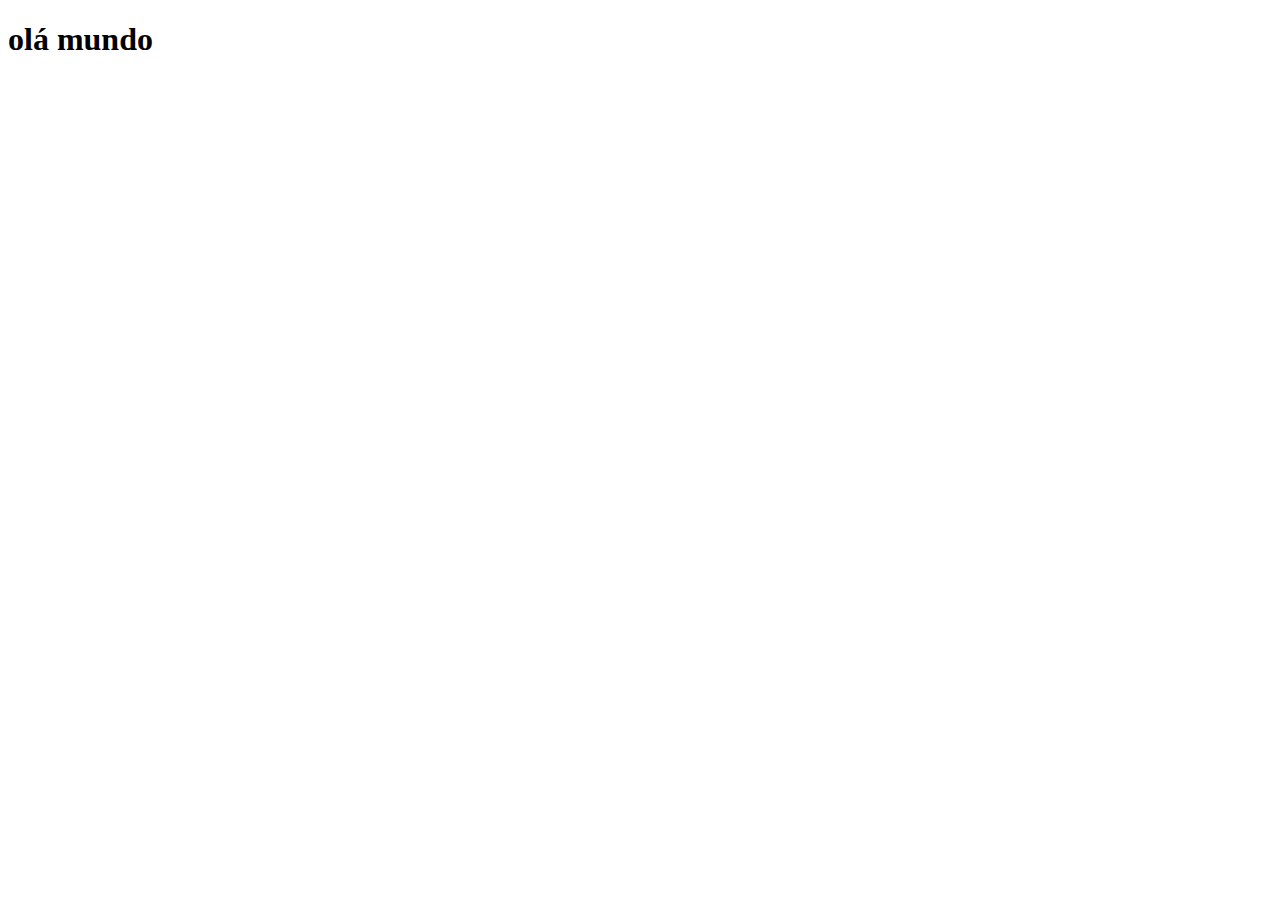
==== index.html @ ed7b2163 "Create index.html" ====
<!DOCTYPE html>
<html lang="pt-br">
<head>
    <meta charset="UTF-8">
    <meta name="viewport" content="width=device-width, initial-scale=1.0">
    <link rel="shortcut icon" href="favicon (2).ico" type="image/x-icon">
    <title>Document</title>
</head>
<body>
    <h1>olá mundo</h1>
</body>
</html>
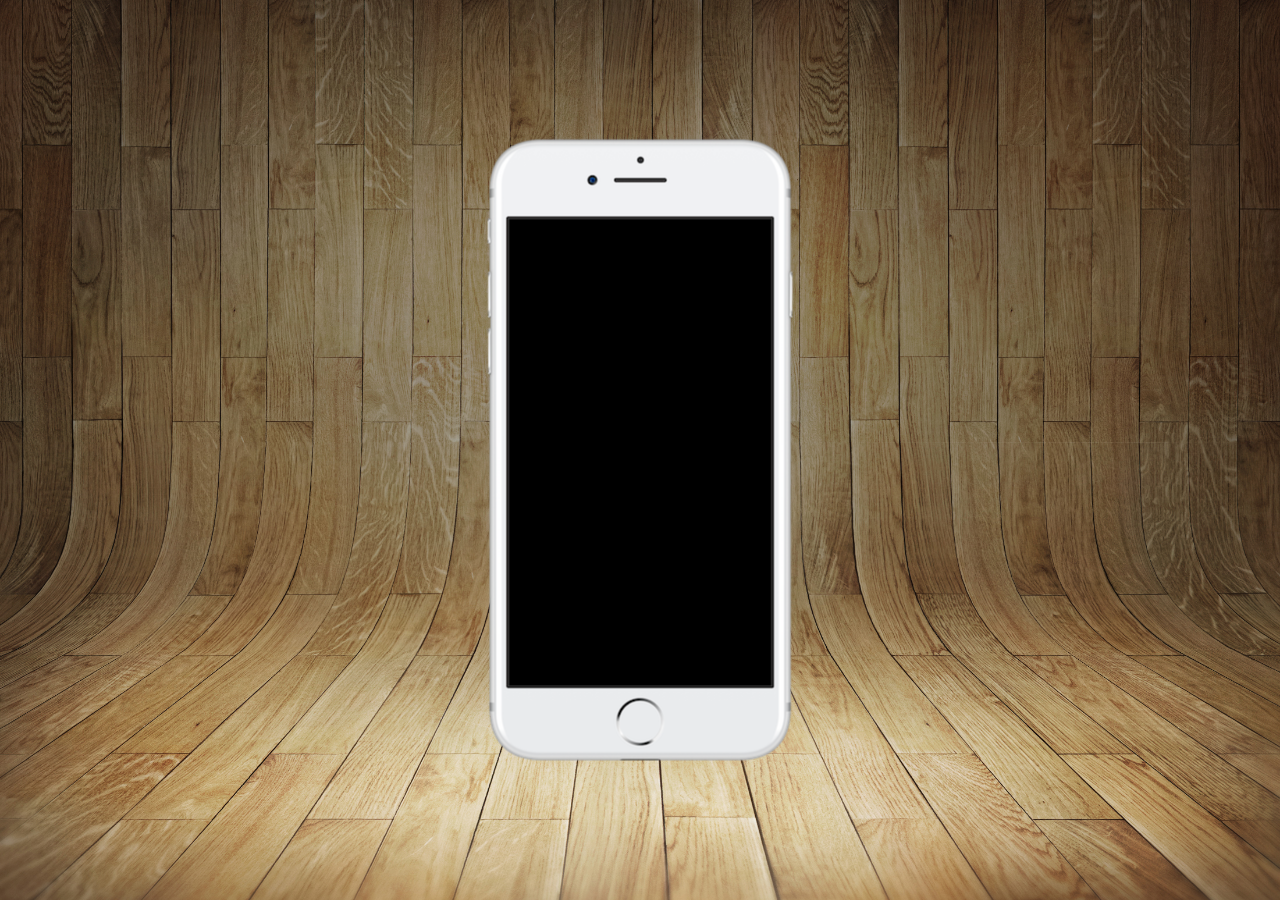
==== commit b8bfdabd: "projeto social" ====
--- a/index.html
+++ b/index.html
@@ -4,9 +4,17 @@
     <meta charset="UTF-8">
     <meta name="viewport" content="width=device-width, initial-scale=1.0">
     <link rel="shortcut icon" href="favicon (2).ico" type="image/x-icon">
-    <title>Document</title>
+    <link rel="stylesheet" href="style/style.css">
+    <title>Projeto redes Sociais</title>
 </head>
 <body>
-    <h1>olá mundo</h1>
+    <main>
+        <section id="telefone">
+
+        </section>
+        <section id="redes-sociais">
+
+        </section>
+    </main>
 </body>
 </html>--- a/style/style.css
+++ b/style/style.css
@@ -0,0 +1,37 @@
+@charset "UTF-8";
+
+*{
+    margin: 0px;
+    padding: 0px;
+    font-family: Arial, Helvetica, sans-serif;
+}
+
+html, body{
+    height: 100vh;
+    width: 100vw;
+    background-color: black;
+}
+
+body{
+    background: url('../imagens/fundo-madeira.jpg') no-repeat top center;
+    background-size: cover;
+    background-attachment: fixed;
+
+}
+
+main{
+    position: relative;
+    height: 100vh;
+}
+
+section#telefone{
+    position: absolute;
+    top: 50%;
+    left: 50%;
+    transform: translate(-50%, -50%);
+
+    height: 627px;
+    width: 311px;
+    background-color: blue;
+    background: url('../imagens/frame-iphone.png') no-repeat; 
+}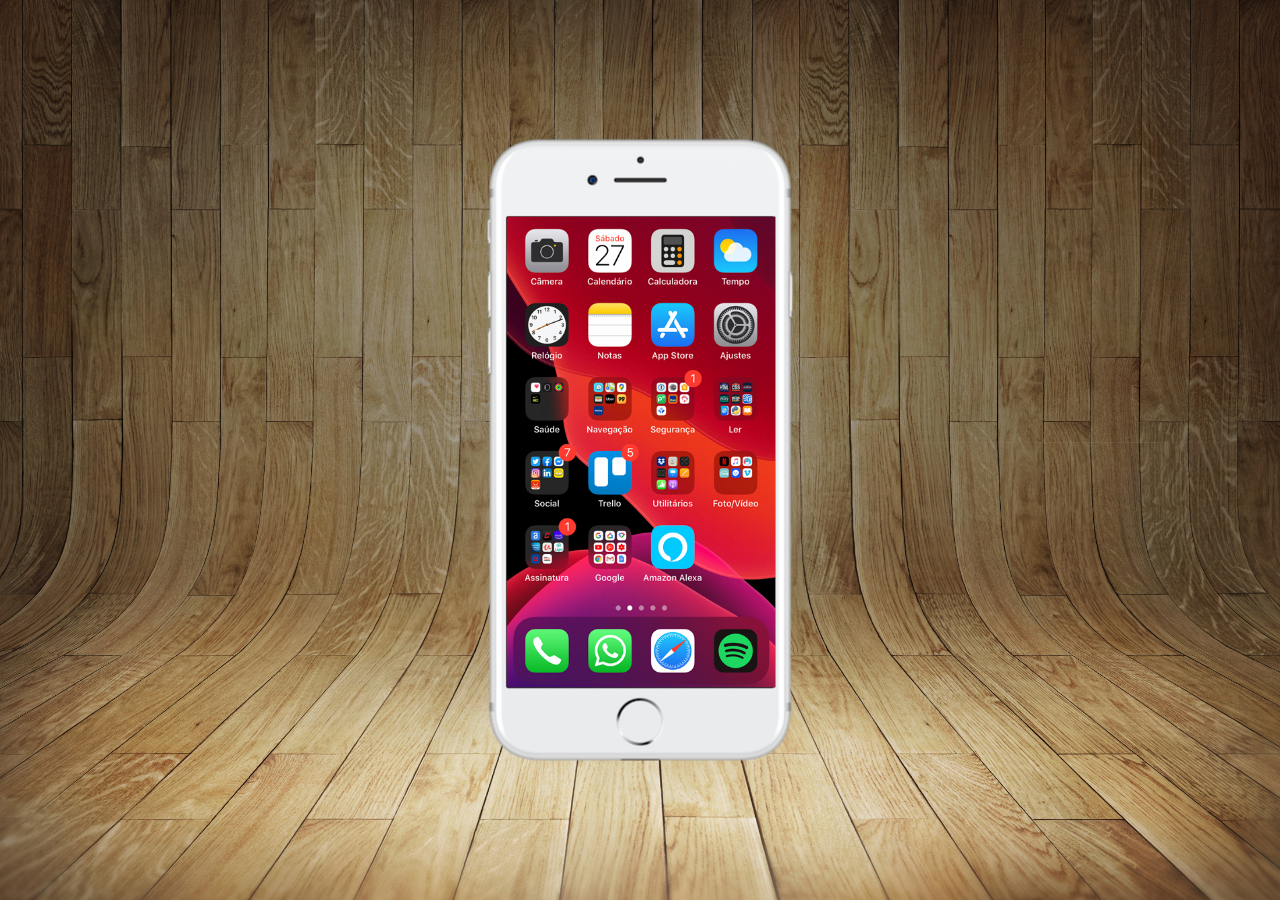
==== commit 553ba794: "criei a tela home" ====
--- a/index.html
+++ b/index.html
@@ -10,7 +10,7 @@
 <body>
     <main>
         <section id="telefone">
-
+            <iframe src="home.html" name="tela" id="tela" frameborder="0"></iframe>
         </section>
         <section id="redes-sociais">
 
--- a/style/style.css
+++ b/style/style.css
@@ -34,4 +34,12 @@
     width: 311px;
     background-color: blue;
     background: url('../imagens/frame-iphone.png') no-repeat; 
+}
+
+iframe#tela{
+    position: relative;
+    top: 80px;
+    left: 22px;
+    width: 269px;
+    height: 471px;
 }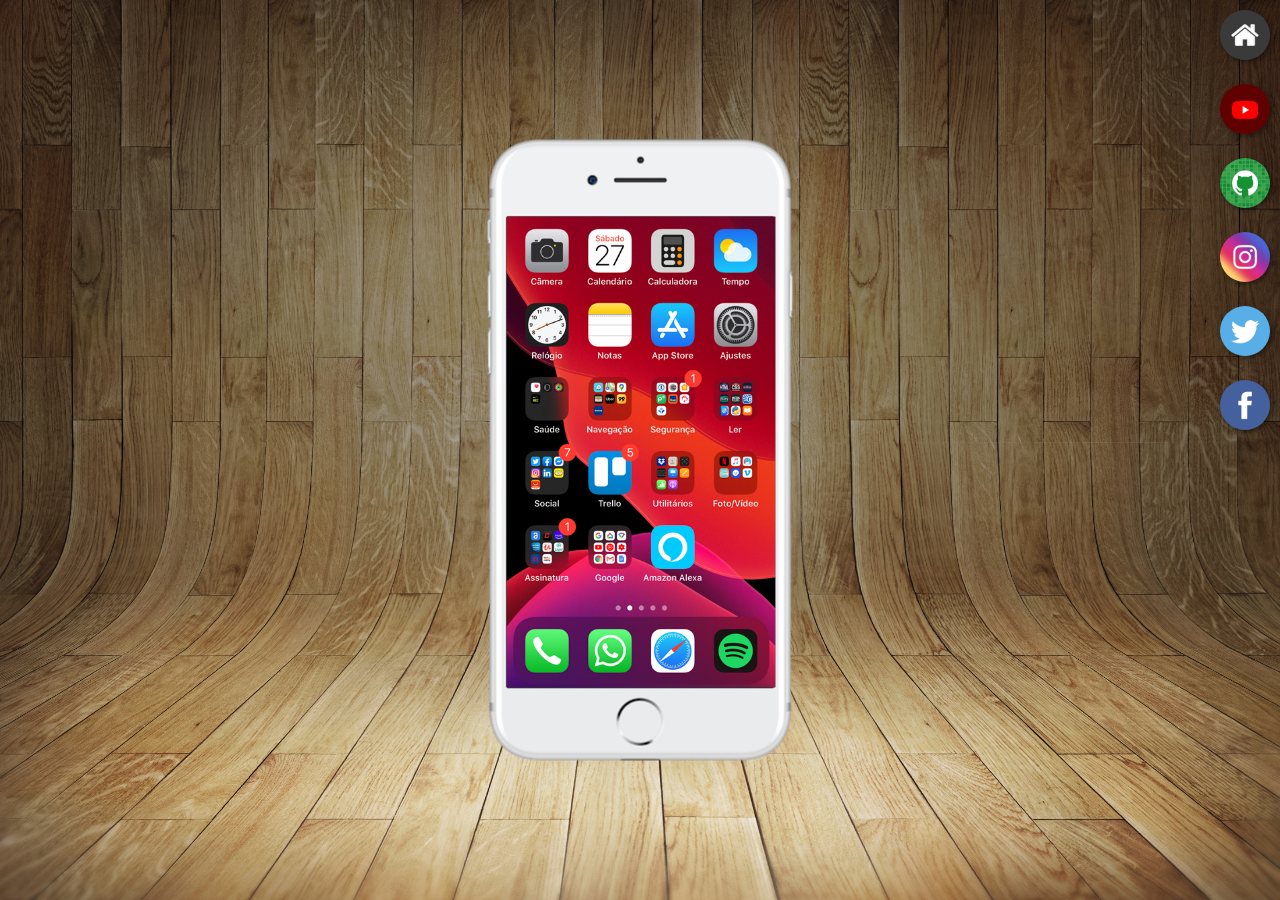
==== commit 99af9229: "botao criação" ====
--- a/index.html
+++ b/index.html
@@ -10,10 +10,17 @@
 <body>
     <main>
         <section id="telefone">
-            <iframe src="home.html" name="tela" id="tela" frameborder="0"></iframe>
+            <iframe src="home.html" name="tela" id="tela" frameborder="0">
+                Seu navagador não é compatível com isso.
+            </iframe>
         </section>
         <section id="redes-sociais">
-
+            <a href="#" target="tela"><img src="imagens/logo-home.jpg" alt="home"></a><br>
+            <a href="#" target="tela"><img src="imagens/logo-youtube.jpg" alt="YouTube"></a><br>
+            <a href="#" target="tela"><img src="imagens/logo-github.jpg" alt="GitHub"></a><br>
+            <a href="#" target="tela"><img src="imagens/logo-instagram.jpg" alt="Instagram"></a><br>
+            <a href="#" target="tela"><img src="imagens/logo-twitter.jpg" alt="Twitter"></a><br>
+            <a href="#" target="tela"><img src="imagens/logo-facebook.jpg" alt=""></a>
         </section>
     </main>
 </body>
--- a/style/style.css
+++ b/style/style.css
@@ -42,4 +42,21 @@
     left: 22px;
     width: 269px;
     height: 471px;
+}
+
+section#redes-sociais{
+    text-align: right;
+}
+
+section#redes-sociais img {
+    width: 50px;
+    margin: 10px;
+    border-radius: 100%;
+    box-shadow: 2px 2px 5px rgba(0, 0, 0, 0.452);
+    box-sizing: border-box;
+}
+
+section#redes-sociais img:hover {
+    border: 2px solid rgba(0, 0, 0, 0.514);
+    
 }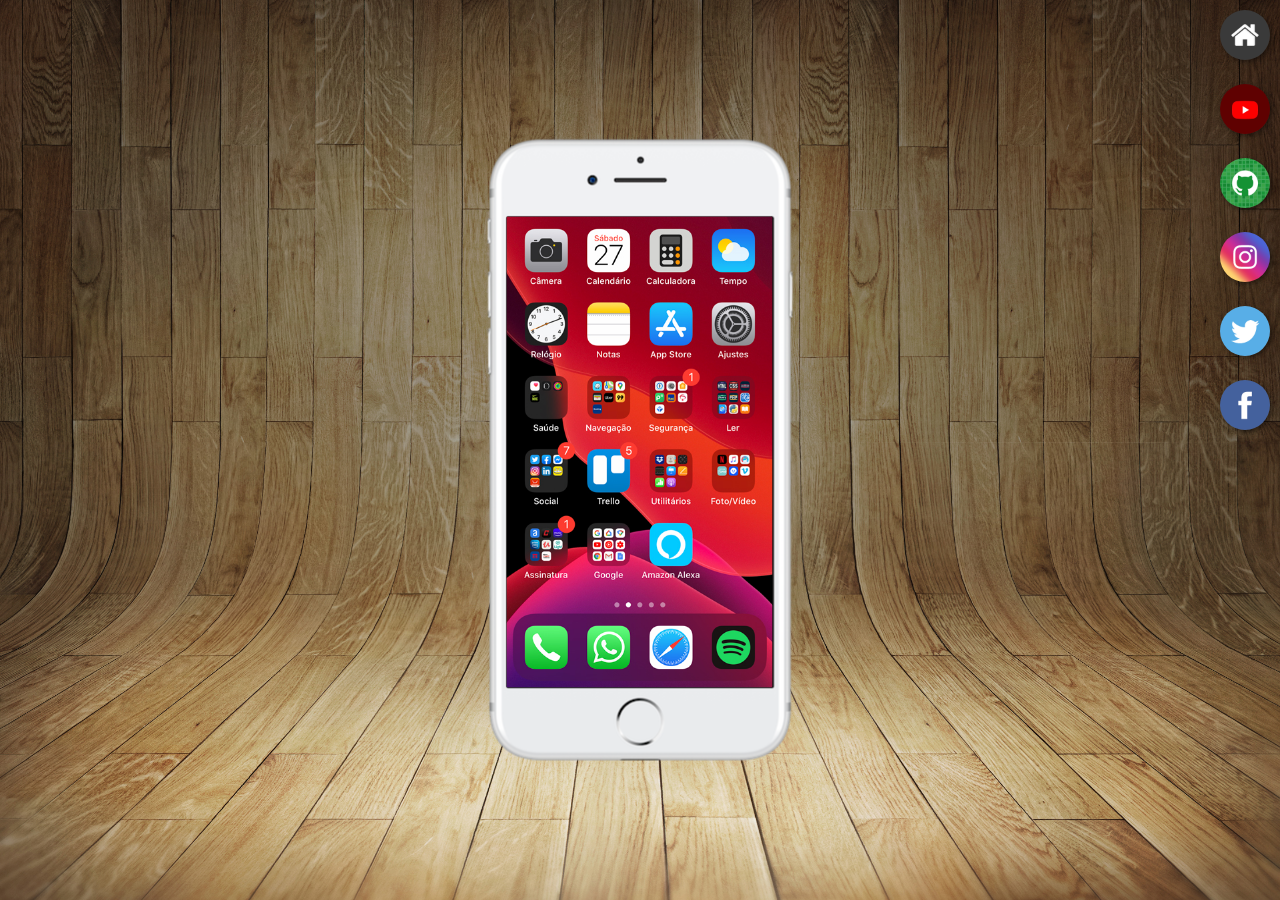
==== commit b921f3c3: "atualizando social" ====
--- a/index.html
+++ b/index.html
@@ -15,8 +15,8 @@
             </iframe>
         </section>
         <section id="redes-sociais">
-            <a href="#" target="tela"><img src="imagens/logo-home.jpg" alt="home"></a><br>
-            <a href="#" target="tela"><img src="imagens/logo-youtube.jpg" alt="YouTube"></a><br>
+            <a href="home.html" target="tela"><img src="imagens/logo-home.jpg" alt="home"></a><br>
+            <a href="youtube.html" target="tela"><img src="imagens/logo-youtube.jpg" alt="YouTube"></a><br>
             <a href="#" target="tela"><img src="imagens/logo-github.jpg" alt="GitHub"></a><br>
             <a href="#" target="tela"><img src="imagens/logo-instagram.jpg" alt="Instagram"></a><br>
             <a href="#" target="tela"><img src="imagens/logo-twitter.jpg" alt="Twitter"></a><br>
--- a/style/style.css
+++ b/style/style.css
@@ -40,7 +40,7 @@
     position: relative;
     top: 80px;
     left: 22px;
-    width: 269px;
+    width: 266px;
     height: 471px;
 }
 
@@ -58,5 +58,6 @@
 
 section#redes-sociais img:hover {
     border: 2px solid rgba(0, 0, 0, 0.514);
+    transform:  translate(-3px, -3px);
     
 }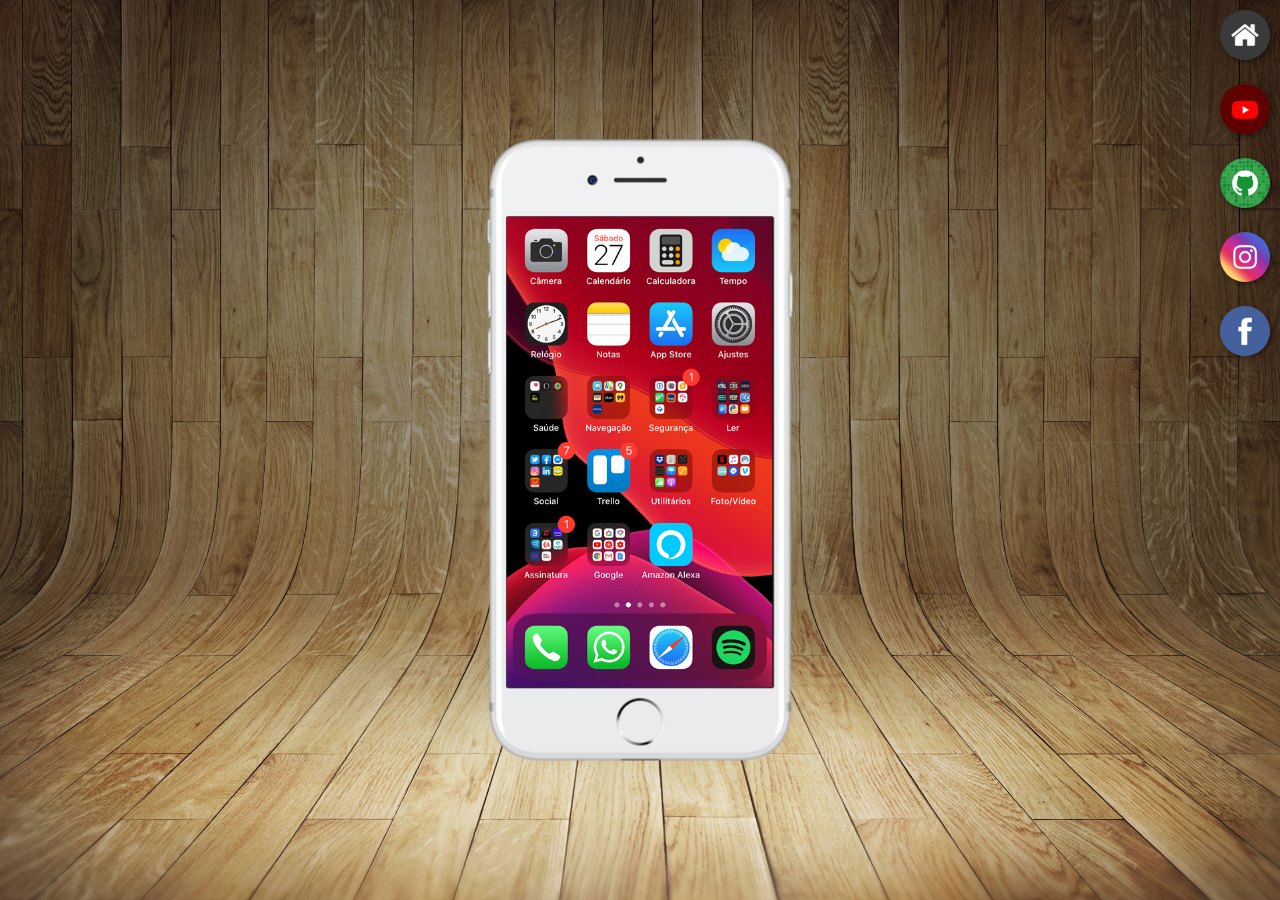
==== commit 5069607a: "projeto atualizado" ====
--- a/index.html
+++ b/index.html
@@ -15,12 +15,17 @@
             </iframe>
         </section>
         <section id="redes-sociais">
-            <a href="home.html" target="tela"><img src="imagens/logo-home.jpg" alt="home"></a><br>
-            <a href="youtube.html" target="tela"><img src="imagens/logo-youtube.jpg" alt="YouTube"></a><br>
-            <a href="#" target="tela"><img src="imagens/logo-github.jpg" alt="GitHub"></a><br>
-            <a href="#" target="tela"><img src="imagens/logo-instagram.jpg" alt="Instagram"></a><br>
-            <a href="#" target="tela"><img src="imagens/logo-twitter.jpg" alt="Twitter"></a><br>
-            <a href="#" target="tela"><img src="imagens/logo-facebook.jpg" alt=""></a>
+            <abbr title="Home"><a href="home.html" target="tela"><img src="imagens/logo-home.jpg" alt="home"></a><br></abbr>
+            
+            <abbr title="YouTube"><a href="youtube.html" target="tela"><img src="imagens/logo-youtube.jpg" alt="YouTube"></a><br></abbr>
+            
+            <abbr title="GitHub"><a href="github.html" target="tela"><img src="imagens/logo-github.jpg" alt="GitHub"></a><br></abbr>
+            
+            <abbr title="Instagram"><a href="instagram.html" target="tela"><img src="imagens/logo-instagram.jpg" alt="Instagram"></a><br></abbr>
+            
+            <!-- <a href="#" target="tela"><img src="imagens/logo-twitter.jpg" alt="Twitter"></a><br> -->
+            
+            <abbr title="Facebook"><a href="facebook.html" target="tela"><img src="imagens/logo-facebook.jpg" alt="facebook"></a></abbr>
         </section>
     </main>
 </body>
--- a/style/style.css
+++ b/style/style.css
@@ -60,4 +60,4 @@
     border: 2px solid rgba(0, 0, 0, 0.514);
     transform:  translate(-3px, -3px);
     
-}+}
